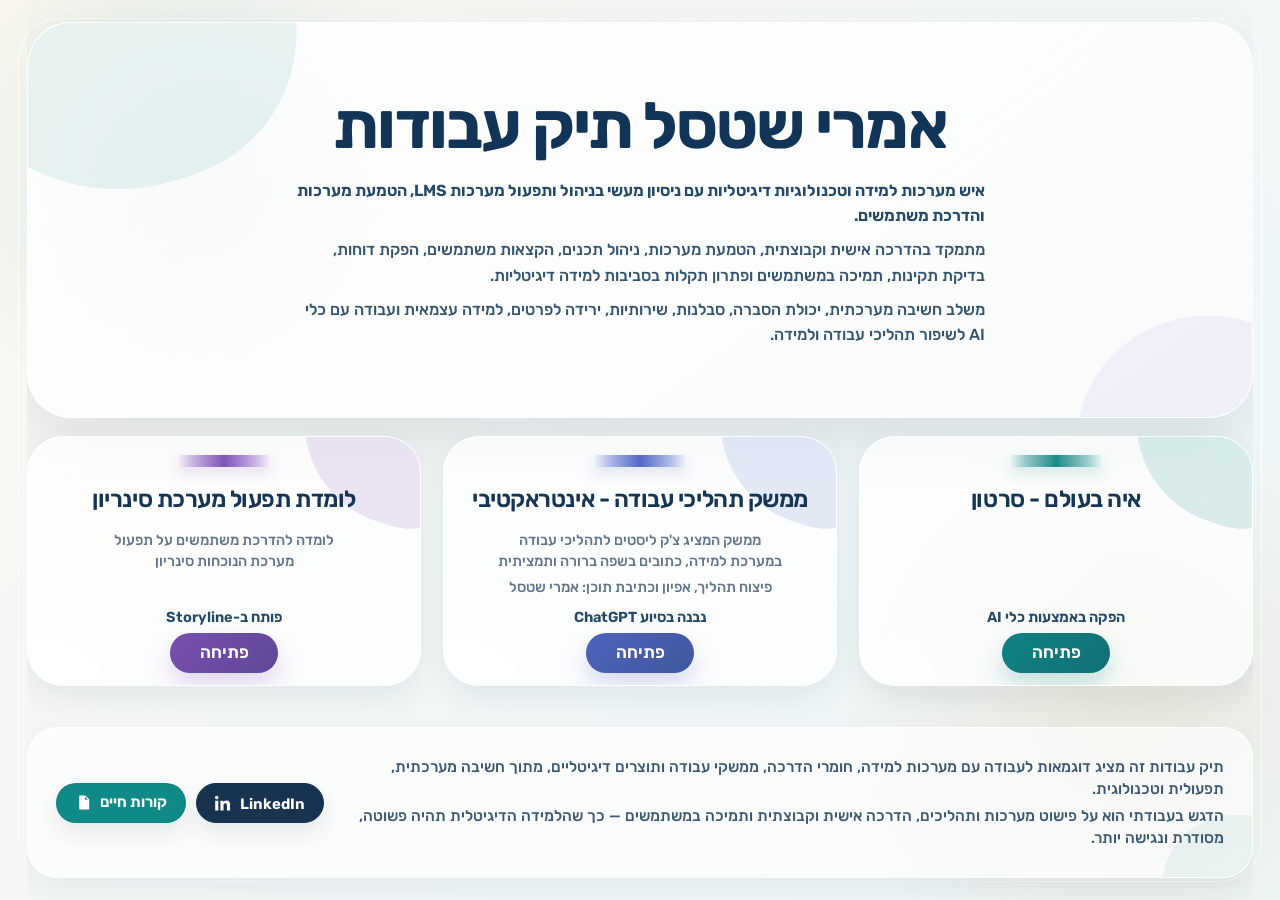
==== training.html @ 28f8a929 "Rename Training.html to training.html" ====
<!doctype html>
<html lang="he" dir="rtl">
<head>
  <meta charset="utf-8" />
  <meta name="viewport" content="width=device-width, initial-scale=1" />
  <title>אמרי שטסל תיק עבודות</title>
  <style>
    @import url('https://fonts.googleapis.com/css2?family=Rubik:wght@400;500;600;700;800&display=swap');

    :root{
      --ink:#17334f;
      --text:#33536e;
      --softText:#60758a;
      --teal:#0f8a86;
      --blue:#5368c4;
      --plum:#8052b9;
      --line:rgba(122,153,171,.24);
      --shadow:0 22px 60px rgba(36,67,93,.13);
      --softShadow:0 12px 30px rgba(36,67,93,.09);
    }

    *{box-sizing:border-box}

    html,body{
      width:100%;
      height:100%;
    }

    body{
      margin:0;
      direction:rtl;
      overflow:hidden;
      color:var(--ink);
      font-family:"Rubik","Segoe UI",Arial,sans-serif;
      background:
        radial-gradient(circle at 14% 18%, rgba(137,199,198,.28) 0 0, transparent 260px),
        radial-gradient(circle at 88% 78%, rgba(219,195,151,.28) 0 0, transparent 300px),
        linear-gradient(135deg,#fbf7ef 0%, #f3f7f6 44%, #edf6f8 100%);
    }

    body::before{
      content:"";
      position:fixed;
      inset:18px;
      border:1px solid rgba(255,255,255,.68);
      border-radius:42px;
      pointer-events:none;
    }

    a{
      color:inherit;
      text-decoration:none;
    }

    .page{
      width:min(1300px, calc(100% - 54px));
      height:100vh;
      margin:0 auto;
      padding:22px 0 22px;
      display:grid;
      grid-template-rows:minmax(300px, 44vh) auto minmax(82px, auto);
      gap:18px;
      overflow:hidden;
    }

    .hero{
      position:relative;
      overflow:hidden;
      border:1px solid rgba(255,255,255,.74);
      border-radius:44px;
      background:linear-gradient(145deg,rgba(255,255,255,.84),rgba(255,255,255,.62));
      box-shadow:var(--shadow);
      padding:34px 58px;
      display:flex;
      align-items:center;
      justify-content:center;
      min-height:0;
    }

    .hero::before{
      content:"";
      position:absolute;
      width:360px;
      height:360px;
      border-radius:48% 52% 43% 57%;
      background:rgba(45,140,141,.10);
      top:-190px;
      left:-100px;
      transform:rotate(-18deg);
    }

    .hero::after{
      content:"";
      position:absolute;
      width:260px;
      height:250px;
      border-radius:56% 44% 48% 52%;
      background:rgba(128,82,185,.08);
      right:-86px;
      bottom:-148px;
      transform:rotate(20deg);
    }

    .heroContent{
      position:relative;
      z-index:1;
      display:grid;
      justify-items:center;
      text-align:center;
      gap:18px;
      max-width:1120px;
    }

    h1{
      margin:0;
      font-size:clamp(46px,5.05vw,76px);
      line-height:1.04;
      font-weight:700;
      color:#123457;
      letter-spacing:-.03em;
    }

    .intro{
      width:min(690px, 100%);
      margin:0 auto;
      color:var(--text);
      font-size:clamp(16px,1.08vw,17.6px);
      line-height:1.58;
      font-weight:500;
      text-align:right;
    }

    .intro p{
      margin:0;
    }

    .intro p + p{
      margin-top:9px;
    }

    .intro .lead{
      color:#244967;
      font-weight:650;
    }

    .portfolio{
      display:grid;
      grid-template-columns:repeat(3,1fr);
      gap:22px;
      align-items:stretch;
      height:250px;
    }

    .work{
      --accent:var(--teal);
      position:relative;
      isolation:isolate;
      overflow:hidden;
      border-radius:36px;
      background:rgba(255,255,255,.74);
      border:1px solid rgba(255,255,255,.76);
      box-shadow:var(--softShadow);
      display:flex;
      flex-direction:column;
      transition:transform .2s ease, box-shadow .2s ease, background .2s ease;
    }

    .work:hover{
      transform:translateY(-5px);
      background:rgba(255,255,255,.88);
      box-shadow:0 24px 56px rgba(36,67,93,.15);
    }

    .work::before{
      content:"";
      position:absolute;
      z-index:-1;
      width:190px;
      height:190px;
      border-radius:48% 52% 41% 59%;
      background:color-mix(in srgb, var(--accent) 14%, transparent);
      top:-104px;
      right:-72px;
      transform:rotate(18deg);
    }

    .work::after{
      content:"";
      position:absolute;
      z-index:-1;
      width:118px;
      height:118px;
      border-radius:56% 44% 51% 49%;
      background:rgba(255,255,255,.64);
      bottom:-72px;
      left:-42px;
    }

    .video{--accent:var(--teal)}
    .interface{--accent:var(--blue)}
    .course{--accent:var(--plum)}

    .workInner{
      height:100%;
      padding:18px 28px 16px;
      display:grid;
      grid-template-rows:12px 52px 40px 20px 20px 40px;
      row-gap:6px;
      justify-items:center;
      align-items:center;
      text-align:center;
    }

    .mark{
      width:96px;
      height:12px;
      border-radius:999px;
      background:linear-gradient(90deg,
        rgba(255,255,255,0) 0%,
        color-mix(in srgb, var(--accent) 45%, white) 18%,
        var(--accent) 50%,
        color-mix(in srgb, var(--accent) 45%, white) 82%,
        rgba(255,255,255,0) 100%);
      box-shadow:0 6px 14px color-mix(in srgb, var(--accent) 18%, transparent);
      opacity:1;
      margin:0 auto;
      flex:0 0 auto;
    }

    .work h2{
      margin:0;
      min-height:0;
      display:flex;
      align-items:center;
      justify-content:center;
      font-weight:600;
      color:#163553;
      font-size:clamp(21px,1.82vw,26px);
      line-height:1.24;
      letter-spacing:-.02em;
    }

    .work p{
      margin:0;
      color:var(--softText);
      font-size:clamp(14.5px,1.05vw,16px);
      line-height:1.42;
      font-weight:500;
    }

    .descSpacer,
    .creditSpacer{
      visibility:hidden;
    }

    .creditLine{
      color:#244a68;
      font-weight:750;
      font-size:clamp(14px,.98vw,15.5px);
      line-height:1.18;
      margin:0;
    }

    .created{
      color:#244a68 !important;
      font-weight:650 !important;
      padding-top:0;
      margin:0 !important;
      position:relative;
      top:4px;
    }

    .open{
      width:max-content;
      min-width:108px;
      margin:0 auto;
      padding:11px 27px 12px;
      border-radius:999px;
      color:#fff;
      background:linear-gradient(135deg, color-mix(in srgb, var(--accent) 92%, #17324f), color-mix(in srgb, var(--accent) 68%, #17324f));
      font-size:17px;
      line-height:1;
      font-weight:600;
      box-shadow:0 12px 24px color-mix(in srgb, var(--accent) 23%, transparent);
      transition:transform .18s ease, filter .18s ease;
      position:relative;
      top:4px;
    }

    .open:hover{
      transform:translateY(-2px);
      filter:saturate(1.08) brightness(1.02);
    }


    .footerPanel{
      position:relative;
      overflow:hidden;
      border-radius:30px;
      background:rgba(255,255,255,.66);
      border:1px solid rgba(255,255,255,.75);
      box-shadow:0 12px 30px rgba(36,67,93,.08);
      padding:16px 28px;
      display:grid;
      grid-template-columns:minmax(0,1fr) auto;
      gap:18px;
      align-items:center;
    }

    .footerPanel::before{
      content:"";
      position:absolute;
      width:150px;
      height:150px;
      border-radius:52% 48% 44% 56%;
      background:rgba(45,140,141,.08);
      right:-60px;
      bottom:-88px;
      pointer-events:none;
    }

    .footerText{
      position:relative;
      z-index:1;
      margin:0;
      color:#3a5871;
      font-size:15.4px;
      line-height:1.46;
      font-weight:500;
      text-align:right;
    }

    .footerText span{
      display:block;
    }

    .footerText span + span{
      margin-top:4px;
    }

    .footerActions{
      position:relative;
      z-index:1;
      display:flex;
      gap:10px;
      align-items:center;
      justify-content:flex-start;
      flex-wrap:wrap;
      direction:rtl;
    }

    .footerLink{
      min-width:126px;
      text-align:center;
      border-radius:999px;
      padding:10px 18px 11px;
      border:1px solid rgba(23,51,79,.12);
      background:#0f8a86;
      color:#ffffff;
      font-size:15px;
      line-height:1;
      font-weight:650;
      box-shadow:0 10px 22px rgba(36,67,93,.11);
      transition:transform .18s ease, filter .18s ease, box-shadow .18s ease;
      display:inline-flex;
      align-items:center;
      justify-content:center;
      gap:8px;
      direction:ltr;
    }

    .footerLink:hover{
      transform:translateY(-2px);
      filter:saturate(1.08) brightness(1.03);
      box-shadow:0 14px 26px rgba(36,67,93,.15);
    }

    .footerLink.primary{
      background:#17334f;
      color:#ffffff;
      border-color:#17334f;
    }

    .footerLink svg{
      width:17px;
      height:17px;
      flex:0 0 auto;
      fill:currentColor;
      stroke:currentColor;
      stroke-width:0;
    }

    .footerLink .label{
      direction:rtl;
      display:inline-block;
      line-height:1;
    }

    .footerLink.primary svg{
      position:relative;
      top:1px;
    }

    .footerLink.primary .label{
      position:relative;
      top:2px;
    }

    @media (max-height:820px) and (min-width:1121px){
      .page{padding:14px 0;gap:12px;grid-template-rows:minmax(260px, 41vh) auto minmax(76px, auto)}
      .hero{padding:26px 54px;border-radius:40px}
      .heroContent{gap:16px}
      h1{font-size:clamp(42px,4.55vw,64px)}
      .intro{font-size:15px;line-height:1.43;max-width:650px}
      .intro p + p{margin-top:6px}
      .portfolio{height:224px;gap:18px}
      .work{border-radius:32px}
      .workInner{padding:16px 24px 15px;grid-template-rows:11px 46px 34px 18px 19px 37px;row-gap:5px}
      .mark{width:88px;height:11px;margin-bottom:0}
      .work h2{font-size:21px;min-height:0;margin-bottom:0}
      .work p{font-size:13.6px;line-height:1.28;margin-bottom:0}
      .creditLine{font-size:13.7px}
      .open{margin-top:0;padding:10px 24px;font-size:16px}
      .footerPanel{padding:13px 24px;border-radius:26px;gap:14px}
      .footerText{font-size:14.2px;line-height:1.34}
      .footerLink{font-size:14px;padding:8px 15px 9px;min-width:112px;gap:7px}
      .footerLink svg{width:16px;height:16px}
    }

    @media (max-width:1120px){
      body{overflow:auto}
      .page{
        height:auto;
        min-height:100vh;
        grid-template-rows:auto auto auto;
      }
      .hero{padding:30px 26px}
      .portfolio{
        height:auto;
        grid-template-columns:1fr;
        max-width:720px;
        width:100%;
        margin:0 auto;
      }
      .work{min-height:235px}
    }

    @media (max-width:700px){
      body::before{display:none}
      .page{width:calc(100% - 24px);padding:14px 0 22px;gap:16px}
      .hero{border-radius:30px;padding:26px 20px}
      h1{font-size:clamp(35px,11vw,52px)}
      .intro{font-size:16px;line-height:1.48;text-align:right}
      .intro p + p{margin-top:7px}
      .work{border-radius:30px}
      .workInner{padding:23px 20px 20px;grid-template-rows:12px auto auto auto 22px 40px;row-gap:8px}
      .work h2{min-height:auto;font-size:22px}
      .work p{font-size:15px}
      .footerPanel{grid-template-columns:1fr;padding:18px 18px;border-radius:26px}
      .footerText{text-align:center;font-size:15px}
      .footerActions{justify-content:center}
    }
  </style>
</head>
<body>
  <main class="page">
    <section class="hero">
      <div class="heroContent">
        <h1>אמרי שטסל תיק עבודות</h1>
        <div class="intro">
          <p class="lead">איש מערכות למידה וטכנולוגיות דיגיטליות עם ניסיון מעשי בניהול ותפעול מערכות LMS, הטמעת מערכות והדרכת משתמשים.</p>
          <p>מתמקד בהדרכה אישית וקבוצתית, הטמעת מערכות, ניהול תכנים, הקצאות משתמשים, הפקת דוחות, בדיקת תקינות, תמיכה במשתמשים ופתרון תקלות בסביבות למידה דיגיטליות.</p>
          <p>משלב חשיבה מערכתית, יכולת הסברה, סבלנות, שירותיות, ירידה לפרטים, למידה עצמאית ועבודה עם כלי AI לשיפור תהליכי עבודה ולמידה.</p>
        </div>
      </div>
    </section>

    <section class="portfolio" aria-label="תיק עבודות">
      <article class="work video">
        <div class="workInner">
          <div class="mark" aria-hidden="true"></div>
          <h2>איה בעולם - סרטון</h2>
          <p class="descSpacer" aria-hidden="true">&nbsp;</p>
          <p class="creditSpacer" aria-hidden="true">&nbsp;</p>
          <p class="created">הפקה באמצעות כלי AI</p>
          <a class="open" href="https://drive.google.com/file/d/1kf21T06Yz5dYB-3MK6YpMLRkTevDwCMR/preview" target="_blank" rel="noopener">פתיחה</a>
        </div>
      </article>

      <article class="work interface">
        <div class="workInner">
          <div class="mark" aria-hidden="true"></div>
          <h2>ממשק תהליכי עבודה - אינטראקטיבי</h2>
          <p>ממשק המציג צ'ק ליסטים לתהליכי עבודה<br>במערכת למידה, כתובים בשפה ברורה ותמציתית</p>
          <p class="creditLine">פיצוח תהליך, אפיון וכתיבת תוכן: אמרי שטסל</p>
          <p class="created">נבנה בסיוע ChatGPT</p>
          <a class="open" href="https://imri98.github.io/lmsProcessInteractiveFinal/" target="_blank" rel="noopener">פתיחה</a>
        </div>
      </article>

      <article class="work course">
        <div class="workInner">
          <div class="mark" aria-hidden="true"></div>
          <h2>לומדת תפעול מערכת סינריון</h2>
          <p>לומדה להדרכת משתמשים על תפעול<br>מערכת הנוכחות סינריון</p>
          <p class="creditSpacer" aria-hidden="true">&nbsp;</p>
          <p class="created">פותח ב-Storyline</p>
          <a class="open" href="https://360.articulate.com/review/content/790c2341-2304-47f4-a56f-9f4e62432c3f/review" target="_blank" rel="noopener">פתיחה</a>
        </div>
      </article>
    </section>

    <footer class="footerPanel" aria-label="פרטים נוספים">
      <div class="footerText">
        <span>תיק עבודות זה מציג דוגמאות לעבודה עם מערכות למידה, חומרי הדרכה, ממשקי עבודה ותוצרים דיגיטליים, מתוך חשיבה מערכתית, תפעולית וטכנולוגית.</span>
        <span>הדגש בעבודתי הוא על פישוט מערכות ותהליכים, הדרכה אישית וקבוצתית ותמיכה במשתמשים — כך שהלמידה הדיגיטלית תהיה פשוטה, מסודרת ונגישה יותר.</span>
      </div>
      <div class="footerActions">
        <a class="footerLink primary" href="https://www.linkedin.com/in/imri-stossel-a721ab254/" target="_blank" rel="noopener" aria-label="LinkedIn">
          <svg viewBox="0 0 24 24" aria-hidden="true">
            <path d="M4.98 3.5C4.98 4.88 3.86 6 2.5 6S0 4.88 0 3.5 1.12 1 2.5 1s2.48 1.12 2.48 2.5zM.3 8h4.4v14H.3V8zm7.2 0h4.22v1.92h.06c.59-1.12 2.03-2.3 4.18-2.3 4.47 0 5.29 2.94 5.29 6.76V22h-4.4v-6.76c0-1.61-.03-3.69-2.25-3.69-2.25 0-2.59 1.76-2.59 3.58V22h-4.4V8z"/>
          </svg>
          <span class="label">LinkedIn</span>
        </a>
        <a class="footerLink cvLink" href="imriStosselCV.pdf" target="_blank" rel="noopener" aria-label="קורות חיים">
          <svg viewBox="0 0 24 24" aria-hidden="true">
            <path d="M6 2h8.5L20 7.5V22H6V2zm8 1.8V8h4.2L14 3.8zM8.4 12h7.2v1.6H8.4V12zm0 3.1h7.2v1.6H8.4v-1.6zm0 3.1h5.2v1.6H8.4v-1.6z"/>
          </svg>
          <span class="label">קורות חיים</span>
        </a>
      </div>
    </footer>
  </main>
</body>
</html>
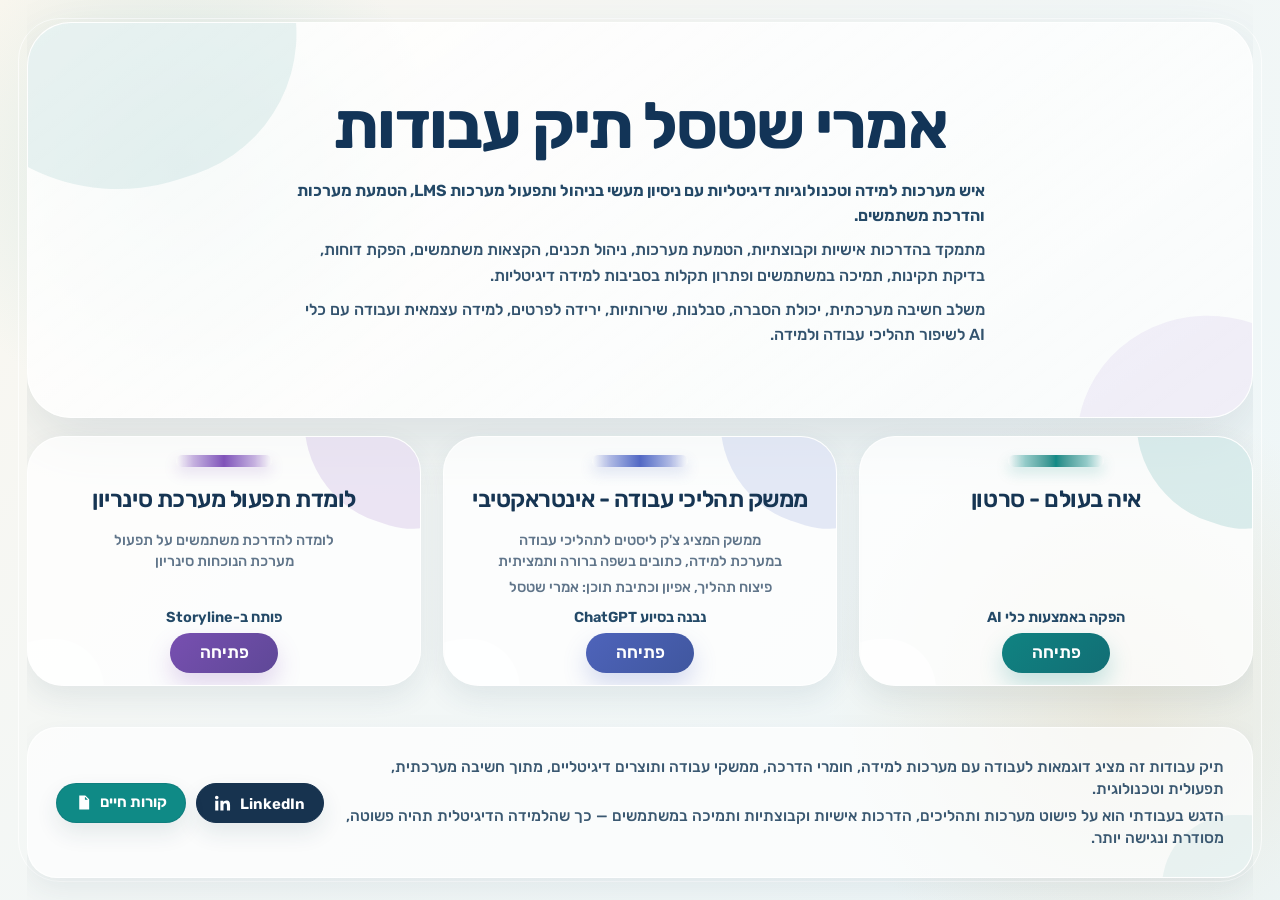
==== commit 2e2a8d33: "Update training.html" ====
--- a/training.html
+++ b/training.html
@@ -469,7 +469,7 @@
         <h1>אמרי שטסל תיק עבודות</h1>
         <div class="intro">
           <p class="lead">איש מערכות למידה וטכנולוגיות דיגיטליות עם ניסיון מעשי בניהול ותפעול מערכות LMS, הטמעת מערכות והדרכת משתמשים.</p>
-          <p>מתמקד בהדרכה אישית וקבוצתית, הטמעת מערכות, ניהול תכנים, הקצאות משתמשים, הפקת דוחות, בדיקת תקינות, תמיכה במשתמשים ופתרון תקלות בסביבות למידה דיגיטליות.</p>
+          <p>מתמקד בהדרכות אישיות וקבוצתיות, הטמעת מערכות, ניהול תכנים, הקצאות משתמשים, הפקת דוחות, בדיקת תקינות, תמיכה במשתמשים ופתרון תקלות בסביבות למידה דיגיטליות.</p>
           <p>משלב חשיבה מערכתית, יכולת הסברה, סבלנות, שירותיות, ירידה לפרטים, למידה עצמאית ועבודה עם כלי AI לשיפור תהליכי עבודה ולמידה.</p>
         </div>
       </div>
@@ -513,7 +513,7 @@
     <footer class="footerPanel" aria-label="פרטים נוספים">
       <div class="footerText">
         <span>תיק עבודות זה מציג דוגמאות לעבודה עם מערכות למידה, חומרי הדרכה, ממשקי עבודה ותוצרים דיגיטליים, מתוך חשיבה מערכתית, תפעולית וטכנולוגית.</span>
-        <span>הדגש בעבודתי הוא על פישוט מערכות ותהליכים, הדרכה אישית וקבוצתית ותמיכה במשתמשים — כך שהלמידה הדיגיטלית תהיה פשוטה, מסודרת ונגישה יותר.</span>
+        <span>הדגש בעבודתי הוא על פישוט מערכות ותהליכים, הדרכות אישיות וקבוצתיות ותמיכה במשתמשים — כך שהלמידה הדיגיטלית תהיה פשוטה, מסודרת ונגישה יותר.</span>
       </div>
       <div class="footerActions">
         <a class="footerLink primary" href="https://www.linkedin.com/in/imri-stossel-a721ab254/" target="_blank" rel="noopener" aria-label="LinkedIn">
